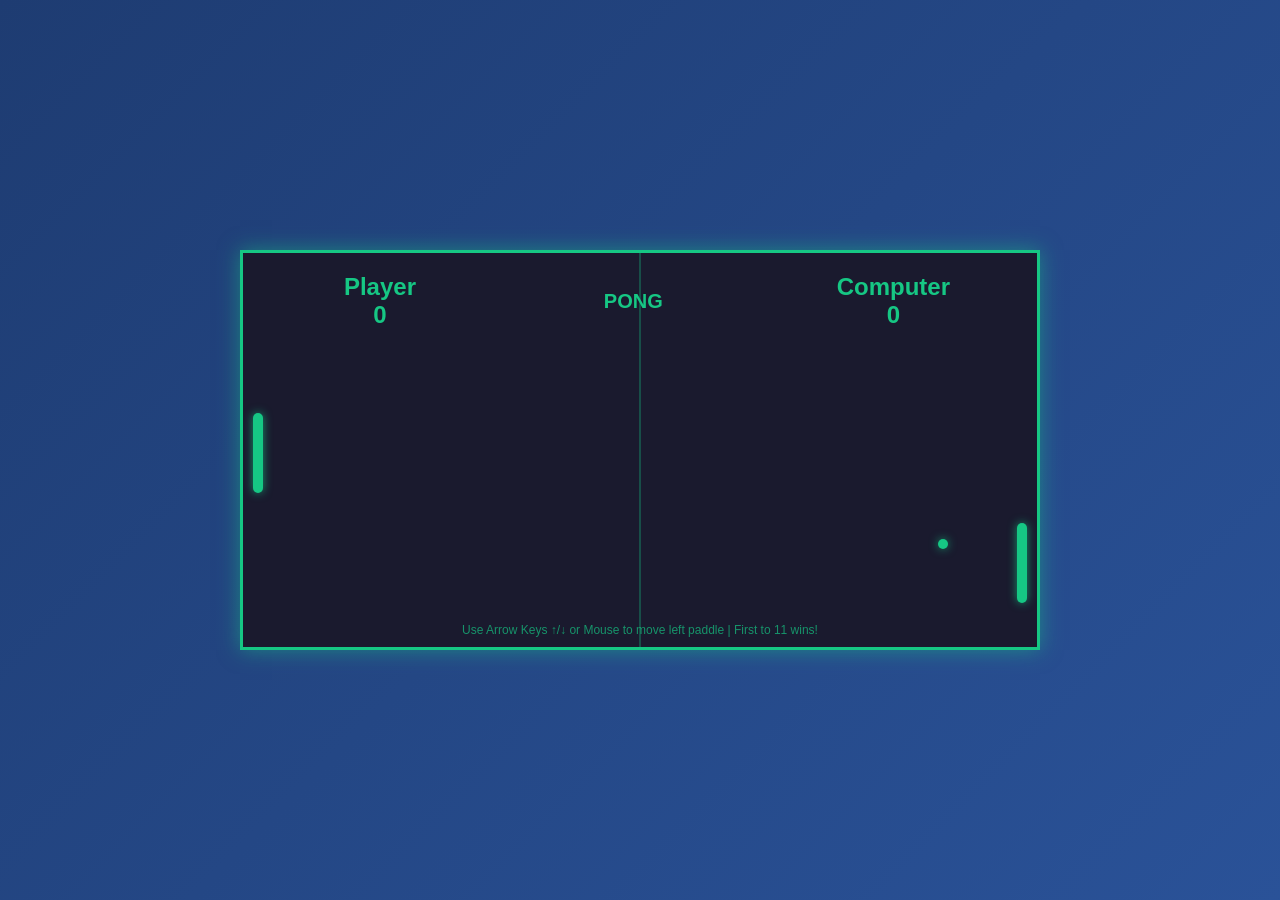
==== pong-game.html @ ba5f2add "Create pong-game.html" ====
<!DOCTYPE html>
<html lang="en">
<head>
    <meta charset="UTF-8">
    <meta name="viewport" content="width=device-width, initial-scale=1.0">
    <title>Pong Game</title>
    <style>
        * {
            margin: 0;
            padding: 0;
            box-sizing: border-box;
        }

        body {
            display: flex;
            justify-content: center;
            align-items: center;
            min-height: 100vh;
            background: linear-gradient(135deg, #1e3c72 0%, #2a5298 100%);
            font-family: Arial, sans-serif;
        }

        .game-container {
            position: relative;
            width: 800px;
            height: 400px;
            background: #1a1a2e;
            border: 3px solid #16c784;
            box-shadow: 0 0 20px rgba(22, 199, 132, 0.5);
            overflow: hidden;
        }

        .scoreboard {
            position: absolute;
            top: 20px;
            width: 100%;
            display: flex;
            justify-content: space-around;
            align-items: center;
            z-index: 100;
            color: #16c784;
            font-size: 24px;
            font-weight: bold;
        }

        .score {
            min-width: 100px;
            text-align: center;
        }

        .game-title {
            color: #16c784;
            font-size: 20px;
        }

        .paddle {
            position: absolute;
            width: 10px;
            height: 80px;
            background: #16c784;
            border-radius: 5px;
            box-shadow: 0 0 10px rgba(22, 199, 132, 0.7);
        }

        .paddle-left {
            left: 10px;
            top: 160px;
        }

        .paddle-right {
            right: 10px;
            top: 160px;
        }

        .ball {
            position: absolute;
            width: 10px;
            height: 10px;
            background: #16c784;
            border-radius: 50%;
            box-shadow: 0 0 10px rgba(22, 199, 132, 0.7);
            top: 195px;
            left: 395px;
        }

        .center-line {
            position: absolute;
            width: 2px;
            height: 100%;
            background: #16c784;
            left: 50%;
            transform: translateX(-50%);
            opacity: 0.3;
        }

        .game-over {
            position: absolute;
            top: 50%;
            left: 50%;
            transform: translate(-50%, -50%);
            background: rgba(0, 0, 0, 0.9);
            color: #16c784;
            padding: 40px;
            border-radius: 10px;
            text-align: center;
            z-index: 200;
            display: none;
            border: 2px solid #16c784;
        }

        .game-over h1 {
            font-size: 32px;
            margin-bottom: 20px;
        }

        .game-over p {
            font-size: 18px;
            margin-bottom: 20px;
        }

        .game-over button {
            padding: 10px 20px;
            font-size: 16px;
            background: #16c784;
            color: #1a1a2e;
            border: none;
            border-radius: 5px;
            cursor: pointer;
            font-weight: bold;
        }

        .game-over button:hover {
            background: #13a468;
        }

        .instructions {
            position: absolute;
            bottom: 10px;
            width: 100%;
            text-align: center;
            color: #16c784;
            font-size: 12px;
            opacity: 0.7;
        }
    </style>
</head>
<body>
    <div class="game-container">
        <div class="center-line"></div>
        <div class="scoreboard">
            <div class="score">Player<br><span id="playerScore">0</span></div>
            <div class="game-title">PONG</div>
            <div class="score">Computer<br><span id="computerScore">0</span></div>
        </div>
        <div class="paddle paddle-left" id="playerPaddle"></div>
        <div class="paddle paddle-right" id="computerPaddle"></div>
        <div class="ball" id="ball"></div>
        <div class="instructions">
            Use Arrow Keys ↑/↓ or Mouse to move left paddle | First to 11 wins!
        </div>
        <div class="game-over" id="gameOver">
            <h1 id="gameOverTitle">Game Over!</h1>
            <p id="gameOverMessage"></p>
            <button onclick="location.reload()">Play Again</button>
        </div>
    </div>

    <script>
        // Game constants
        const GAME_WIDTH = 800;
        const GAME_HEIGHT = 400;
        const PADDLE_HEIGHT = 80;
        const PADDLE_WIDTH = 10;
        const BALL_SIZE = 10;
        const PADDLE_SPEED = 6;
        const BALL_SPEED = 4;
        const MAX_SCORE = 11;
        const COMPUTER_AI_STRENGTH = 0.6;

        // Game objects
        const playerPaddle = document.getElementById('playerPaddle');
        const computerPaddle = document.getElementById('computerPaddle');
        const ball = document.getElementById('ball');
        const playerScoreDisplay = document.getElementById('playerScore');
        const computerScoreDisplay = document.getElementById('computerScore');
        const gameOverScreen = document.getElementById('gameOver');

        // Game state
        let playerPos = GAME_HEIGHT / 2 - PADDLE_HEIGHT / 2;
        let computerPos = GAME_HEIGHT / 2 - PADDLE_HEIGHT / 2;
        let ballX = GAME_WIDTH / 2 - BALL_SIZE / 2;
        let ballY = GAME_HEIGHT / 2 - BALL_SIZE / 2;
        let ballVelocityX = BALL_SPEED;
        let ballVelocityY = BALL_SPEED;
        let playerScore = 0;
        let computerScore = 0;
        let gameActive = true;

        // Input handling
        const keys = {};

        document.addEventListener('keydown', (e) => {
            keys[e.key] = true;
        });

        document.addEventListener('keyup', (e) => {
            keys[e.key] = false;
        });

        document.addEventListener('mousemove', (e) => {
            const gameContainer = document.querySelector('.game-container');
            const rect = gameContainer.getBoundingClientRect();
            const mouseY = e.clientY - rect.top;
            
            // Move paddle to mouse position
            playerPos = Math.max(0, Math.min(GAME_HEIGHT - PADDLE_HEIGHT, mouseY - PADDLE_HEIGHT / 2));
        });

        // Update player paddle with arrow keys
        function updatePlayerPaddle() {
            if (keys['ArrowUp']) {
                playerPos = Math.max(0, playerPos - PADDLE_SPEED);
            }
            if (keys['ArrowDown']) {
                playerPos = Math.min(GAME_HEIGHT - PADDLE_HEIGHT, playerPos + PADDLE_SPEED);
            }
        }

        // Computer AI
        function updateComputerPaddle() {
            const computerCenter = computerPos + PADDLE_HEIGHT / 2;
            const ballCenter = ballY + BALL_SIZE / 2;
            const difference = ballCenter - computerCenter;

            if (Math.abs(difference) > PADDLE_SPEED * 2) {
                if (difference > 0) {
                    computerPos = Math.min(GAME_HEIGHT - PADDLE_HEIGHT, computerPos + PADDLE_SPEED * COMPUTER_AI_STRENGTH);
                } else {
                    computerPos = Math.max(0, computerPos - PADDLE_SPEED * COMPUTER_AI_STRENGTH);
                }
            }
        }

        // Ball physics
        function updateBall() {
            ballX += ballVelocityX;
            ballY += ballVelocityY;

            // Ball collision with top and bottom walls
            if (ballY <= 0 || ballY >= GAME_HEIGHT - BALL_SIZE) {
                ballVelocityY = -ballVelocityY;
                ballY = Math.max(0, Math.min(GAME_HEIGHT - BALL_SIZE, ballY));
            }

            // Ball collision with paddles
            // Left paddle collision
            if (
                ballX <= PADDLE_WIDTH + 10 &&
                ballY + BALL_SIZE >= playerPos &&
                ballY <= playerPos + PADDLE_HEIGHT &&
                ballVelocityX < 0
            ) {
                ballVelocityX = -ballVelocityX;
                ballX = PADDLE_WIDTH + 10;

                // Add spin based on where the ball hits the paddle
                const hitPos = (ballY + BALL_SIZE / 2 - playerPos) / PADDLE_HEIGHT;
                ballVelocityY = (hitPos - 0.5) * BALL_SPEED * 2;
            }

            // Right paddle collision
            if (
                ballX >= GAME_WIDTH - PADDLE_WIDTH - 10 - BALL_SIZE &&
                ballY + BALL_SIZE >= computerPos &&
                ballY <= computerPos + PADDLE_HEIGHT &&
                ballVelocityX > 0
            ) {
                ballVelocityX = -ballVelocityX;
                ballX = GAME_WIDTH - PADDLE_WIDTH - 10 - BALL_SIZE;

                // Add spin based on where the ball hits the paddle
                const hitPos = (ballY + BALL_SIZE / 2 - computerPos) / PADDLE_HEIGHT;
                ballVelocityY = (hitPos - 0.5) * BALL_SPEED * 2;
            }

            // Scoring
            if (ballX < 0) {
                computerScore++;
                resetBall();
                updateScore();
                checkGameOver();
            } else if (ballX > GAME_WIDTH) {
                playerScore++;
                resetBall();
                updateScore();
                checkGameOver();
            }
        }

        function resetBall() {
            ballX = GAME_WIDTH / 2 - BALL_SIZE / 2;
            ballY = GAME_HEIGHT / 2 - BALL_SIZE / 2;
            ballVelocityX = (Math.random() > 0.5 ? 1 : -1) * BALL_SPEED;
            ballVelocityY = (Math.random() - 0.5) * BALL_SPEED;
        }

        function updateScore() {
            playerScoreDisplay.textContent = playerScore;
            computerScoreDisplay.textContent = computerScore;
        }

        function checkGameOver() {
            if (playerScore >= MAX_SCORE) {
                endGame('You Win!', `Final Score: ${playerScore} - ${computerScore}`);
            } else if (computerScore >= MAX_SCORE) {
                endGame('Game Over!', `Computer Wins: ${computerScore} - ${playerScore}`);
            }
        }

        function endGame(title, message) {
            gameActive = false;
            document.getElementById('gameOverTitle').textContent = title;
            document.getElementById('gameOverMessage').textContent = message;
            gameOverScreen.style.display = 'block';
        }

        // Render function
        function render() {
            playerPaddle.style.top = playerPos + 'px';
            computerPaddle.style.top = computerPos + 'px';
            ball.style.left = ballX + 'px';
            ball.style.top = ballY + 'px';
        }

        // Game loop
        function gameLoop() {
            if (gameActive) {
                updatePlayerPaddle();
                updateComputerPaddle();
                updateBall();
                render();
            }
            requestAnimationFrame(gameLoop);
        }

        // Start game
        gameLoop();
    </script>
</body>
</html>
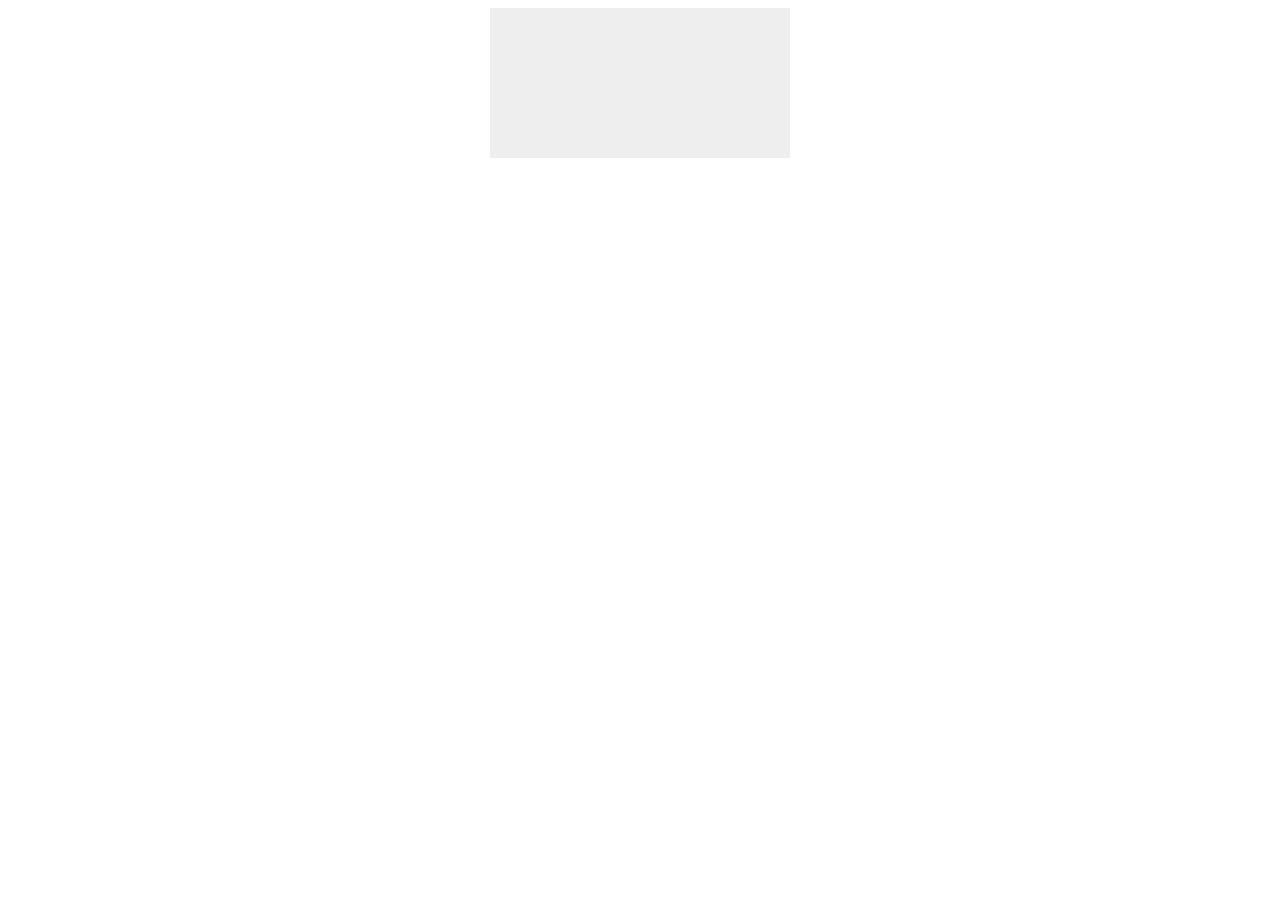
==== commit da53e228: "Updated pong-game.html to improve ball control and collision detection." ====
--- a/pong-game.html
+++ b/pong-game.html
@@ -1,350 +1,107 @@
 <!DOCTYPE html>
-<html lang="en">
+<html>
 <head>
-    <meta charset="UTF-8">
-    <meta name="viewport" content="width=device-width, initial-scale=1.0">
     <title>Pong Game</title>
     <style>
-        * {
-            margin: 0;
-            padding: 0;
-            box-sizing: border-box;
+        canvas {
+            background: #eee;
+            display: block;
+            margin: 0 auto;
+        }
+    </style>
+    <script>
+        const canvas = document.getElementById('pong');
+        const context = canvas.getContext('2d');
+
+        const paddleWidth = 10;
+        const paddleHeight = 100;
+        const ballSize = 10;
+        let ballSpeedX = 5;
+        let ballSpeedY = 5;
+        const maxBallSpeed = 10; // Cap ball speed
+
+        let leftPaddleY = 50;
+        let rightPaddleY = 50;
+        let paddleSpeed = 0;
+
+        function draw() {
+            // Clear canvas
+            context.clearRect(0, 0, canvas.width, canvas.height);
+            
+            // Draw paddles
+            context.fillStyle = 'black';
+            context.fillRect(0, leftPaddleY, paddleWidth, paddleHeight);
+            context.fillRect(canvas.width - paddleWidth, rightPaddleY, paddleWidth, paddleHeight);
+
+            // Draw ball
+            context.fillRect(ballX, ballY, ballSize, ballSize);
         }
 
-        body {
-            display: flex;
-            justify-content: center;
-            align-items: center;
-            min-height: 100vh;
-            background: linear-gradient(135deg, #1e3c72 0%, #2a5298 100%);
-            font-family: Arial, sans-serif;
-        }
+        function update() {
+            // Ball movement and collision
+            ballX += ballSpeedX;
+            ballY += ballSpeedY;
 
-        .game-container {
-            position: relative;
-            width: 800px;
-            height: 400px;
-            background: #1a1a2e;
-            border: 3px solid #16c784;
-            box-shadow: 0 0 20px rgba(22, 199, 132, 0.5);
-            overflow: hidden;
-        }
+            // Velocity magnitude check
+            const velocityMagnitude = Math.sqrt(ballSpeedX * ballSpeedX + ballSpeedY * ballSpeedY);
+            if (velocityMagnitude > maxBallSpeed) {
+                const scale = maxBallSpeed / velocityMagnitude;
+                ballSpeedX *= scale;
+                ballSpeedY *= scale;
+            }
 
-        .scoreboard {
-            position: absolute;
-            top: 20px;
-            width: 100%;
-            display: flex;
-            justify-content: space-around;
-            align-items: center;
-            z-index: 100;
-            color: #16c784;
-            font-size: 24px;
-            font-weight: bold;
-        }
+            // Paddle collision detection
+            if (ballX < paddleWidth && ballY > leftPaddleY && ballY < leftPaddleY + paddleHeight) {
+                ballSpeedX = -ballSpeedX;
+            } else if (ballX > canvas.width - paddleWidth - ballSize && ballY > rightPaddleY && ballY < rightPaddleY + paddleHeight) {
+                ballSpeedX = -ballSpeedX;
+            }
 
-        .score {
-            min-width: 100px;
-            text-align: center;
-        }
-
-        .game-title {
-            color: #16c784;
-            font-size: 20px;
-        }
-
-        .paddle {
-            position: absolute;
-            width: 10px;
-            height: 80px;
-            background: #16c784;
-            border-radius: 5px;
-            box-shadow: 0 0 10px rgba(22, 199, 132, 0.7);
-        }
-
-        .paddle-left {
-            left: 10px;
-            top: 160px;
-        }
-
-        .paddle-right {
-            right: 10px;
-            top: 160px;
-        }
-
-        .ball {
-            position: absolute;
-            width: 10px;
-            height: 10px;
-            background: #16c784;
-            border-radius: 50%;
-            box-shadow: 0 0 10px rgba(22, 199, 132, 0.7);
-            top: 195px;
-            left: 395px;
-        }
-
-        .center-line {
-            position: absolute;
-            width: 2px;
-            height: 100%;
-            background: #16c784;
-            left: 50%;
-            transform: translateX(-50%);
-            opacity: 0.3;
-        }
-
-        .game-over {
-            position: absolute;
-            top: 50%;
-            left: 50%;
-            transform: translate(-50%, -50%);
-            background: rgba(0, 0, 0, 0.9);
-            color: #16c784;
-            padding: 40px;
-            border-radius: 10px;
-            text-align: center;
-            z-index: 200;
-            display: none;
-            border: 2px solid #16c784;
-        }
-
-        .game-over h1 {
-            font-size: 32px;
-            margin-bottom: 20px;
-        }
-
-        .game-over p {
-            font-size: 18px;
-            margin-bottom: 20px;
-        }
-
-        .game-over button {
-            padding: 10px 20px;
-            font-size: 16px;
-            background: #16c784;
-            color: #1a1a2e;
-            border: none;
-            border-radius: 5px;
-            cursor: pointer;
-            font-weight: bold;
-        }
-
-        .game-over button:hover {
-            background: #13a468;
-        }
-
-        .instructions {
-            position: absolute;
-            bottom: 10px;
-            width: 100%;
-            text-align: center;
-            color: #16c784;
-            font-size: 12px;
-            opacity: 0.7;
-        }
-    </style>
-</head>
-<body>
-    <div class="game-container">
-        <div class="center-line"></div>
-        <div class="scoreboard">
-            <div class="score">Player<br><span id="playerScore">0</span></div>
-            <div class="game-title">PONG</div>
-            <div class="score">Computer<br><span id="computerScore">0</span></div>
-        </div>
-        <div class="paddle paddle-left" id="playerPaddle"></div>
-        <div class="paddle paddle-right" id="computerPaddle"></div>
-        <div class="ball" id="ball"></div>
-        <div class="instructions">
-            Use Arrow Keys ↑/↓ or Mouse to move left paddle | First to 11 wins!
-        </div>
-        <div class="game-over" id="gameOver">
-            <h1 id="gameOverTitle">Game Over!</h1>
-            <p id="gameOverMessage"></p>
-            <button onclick="location.reload()">Play Again</button>
-        </div>
-    </div>
-
-    <script>
-        // Game constants
-        const GAME_WIDTH = 800;
-        const GAME_HEIGHT = 400;
-        const PADDLE_HEIGHT = 80;
-        const PADDLE_WIDTH = 10;
-        const BALL_SIZE = 10;
-        const PADDLE_SPEED = 6;
-        const BALL_SPEED = 4;
-        const MAX_SCORE = 11;
-        const COMPUTER_AI_STRENGTH = 0.6;
-
-        // Game objects
-        const playerPaddle = document.getElementById('playerPaddle');
-        const computerPaddle = document.getElementById('computerPaddle');
-        const ball = document.getElementById('ball');
-        const playerScoreDisplay = document.getElementById('playerScore');
-        const computerScoreDisplay = document.getElementById('computerScore');
-        const gameOverScreen = document.getElementById('gameOver');
-
-        // Game state
-        let playerPos = GAME_HEIGHT / 2 - PADDLE_HEIGHT / 2;
-        let computerPos = GAME_HEIGHT / 2 - PADDLE_HEIGHT / 2;
-        let ballX = GAME_WIDTH / 2 - BALL_SIZE / 2;
-        let ballY = GAME_HEIGHT / 2 - BALL_SIZE / 2;
-        let ballVelocityX = BALL_SPEED;
-        let ballVelocityY = BALL_SPEED;
-        let playerScore = 0;
-        let computerScore = 0;
-        let gameActive = true;
-
-        // Input handling
-        const keys = {};
-
-        document.addEventListener('keydown', (e) => {
-            keys[e.key] = true;
-        });
-
-        document.addEventListener('keyup', (e) => {
-            keys[e.key] = false;
-        });
-
-        document.addEventListener('mousemove', (e) => {
-            const gameContainer = document.querySelector('.game-container');
-            const rect = gameContainer.getBoundingClientRect();
-            const mouseY = e.clientY - rect.top;
-            
-            // Move paddle to mouse position
-            playerPos = Math.max(0, Math.min(GAME_HEIGHT - PADDLE_HEIGHT, mouseY - PADDLE_HEIGHT / 2));
-        });
-
-        // Update player paddle with arrow keys
-        function updatePlayerPaddle() {
-            if (keys['ArrowUp']) {
-                playerPos = Math.max(0, playerPos - PADDLE_SPEED);
-            }
-            if (keys['ArrowDown']) {
-                playerPos = Math.min(GAME_HEIGHT - PADDLE_HEIGHT, playerPos + PADDLE_SPEED);
+            // Ball reset
+            if (ballX < 0 || ballX > canvas.width) {
+                ballX = canvas.width / 2;
+                ballY = canvas.height / 2;
+                ballSpeedX = 5; // Reset speed
+                ballSpeedY = 5;
             }
         }
 
-        // Computer AI
-        function updateComputerPaddle() {
-            const computerCenter = computerPos + PADDLE_HEIGHT / 2;
-            const ballCenter = ballY + BALL_SIZE / 2;
-            const difference = ballCenter - computerCenter;
+        function mouseMove(event) {
+            const mouseY = event.clientY - canvas.getBoundingClientRect().top;
+            leftPaddleY = mouseY - paddleHeight / 2;
+        }
 
-            if (Math.abs(difference) > PADDLE_SPEED * 2) {
-                if (difference > 0) {
-                    computerPos = Math.min(GAME_HEIGHT - PADDLE_HEIGHT, computerPos + PADDLE_SPEED * COMPUTER_AI_STRENGTH);
-                } else {
-                    computerPos = Math.max(0, computerPos - PADDLE_SPEED * COMPUTER_AI_STRENGTH);
-                }
+        function keyDown(event) {
+            if (event.key === 'ArrowUp') {
+                paddleSpeed = -5;
+            } else if (event.key === 'ArrowDown') {
+                paddleSpeed = 5;
             }
         }
 
-        // Ball physics
-        function updateBall() {
-            ballX += ballVelocityX;
-            ballY += ballVelocityY;
-
-            // Ball collision with top and bottom walls
-            if (ballY <= 0 || ballY >= GAME_HEIGHT - BALL_SIZE) {
-                ballVelocityY = -ballVelocityY;
-                ballY = Math.max(0, Math.min(GAME_HEIGHT - BALL_SIZE, ballY));
-            }
-
-            // Ball collision with paddles
-            // Left paddle collision
-            if (
-                ballX <= PADDLE_WIDTH + 10 &&
-                ballY + BALL_SIZE >= playerPos &&
-                ballY <= playerPos + PADDLE_HEIGHT &&
-                ballVelocityX < 0
-            ) {
-                ballVelocityX = -ballVelocityX;
-                ballX = PADDLE_WIDTH + 10;
-
-                // Add spin based on where the ball hits the paddle
-                const hitPos = (ballY + BALL_SIZE / 2 - playerPos) / PADDLE_HEIGHT;
-                ballVelocityY = (hitPos - 0.5) * BALL_SPEED * 2;
-            }
-
-            // Right paddle collision
-            if (
-                ballX >= GAME_WIDTH - PADDLE_WIDTH - 10 - BALL_SIZE &&
-                ballY + BALL_SIZE >= computerPos &&
-                ballY <= computerPos + PADDLE_HEIGHT &&
-                ballVelocityX > 0
-            ) {
-                ballVelocityX = -ballVelocityX;
-                ballX = GAME_WIDTH - PADDLE_WIDTH - 10 - BALL_SIZE;
-
-                // Add spin based on where the ball hits the paddle
-                const hitPos = (ballY + BALL_SIZE / 2 - computerPos) / PADDLE_HEIGHT;
-                ballVelocityY = (hitPos - 0.5) * BALL_SPEED * 2;
-            }
-
-            // Scoring
-            if (ballX < 0) {
-                computerScore++;
-                resetBall();
-                updateScore();
-                checkGameOver();
-            } else if (ballX > GAME_WIDTH) {
-                playerScore++;
-                resetBall();
-                updateScore();
-                checkGameOver();
+        function keyUp(event) {
+            if (event.key === 'ArrowUp' || event.key === 'ArrowDown') {
+                paddleSpeed = 0;
             }
         }
 
-        function resetBall() {
-            ballX = GAME_WIDTH / 2 - BALL_SIZE / 2;
-            ballY = GAME_HEIGHT / 2 - BALL_SIZE / 2;
-            ballVelocityX = (Math.random() > 0.5 ? 1 : -1) * BALL_SPEED;
-            ballVelocityY = (Math.random() - 0.5) * BALL_SPEED;
-        }
-
-        function updateScore() {
-            playerScoreDisplay.textContent = playerScore;
-            computerScoreDisplay.textContent = computerScore;
-        }
-
-        function checkGameOver() {
-            if (playerScore >= MAX_SCORE) {
-                endGame('You Win!', `Final Score: ${playerScore} - ${computerScore}`);
-            } else if (computerScore >= MAX_SCORE) {
-                endGame('Game Over!', `Computer Wins: ${computerScore} - ${playerScore}`);
-            }
-        }
-
-        function endGame(title, message) {
-            gameActive = false;
-            document.getElementById('gameOverTitle').textContent = title;
-            document.getElementById('gameOverMessage').textContent = message;
-            gameOverScreen.style.display = 'block';
-        }
-
-        // Render function
-        function render() {
-            playerPaddle.style.top = playerPos + 'px';
-            computerPaddle.style.top = computerPos + 'px';
-            ball.style.left = ballX + 'px';
-            ball.style.top = ballY + 'px';
-        }
-
-        // Game loop
         function gameLoop() {
-            if (gameActive) {
-                updatePlayerPaddle();
-                updateComputerPaddle();
-                updateBall();
-                render();
-            }
+            update();
+            draw();
             requestAnimationFrame(gameLoop);
         }
 
-        // Start game
-        gameLoop();
+        window.onload = function() {
+            canvas.width = 800;
+            canvas.height = 400;
+            document.addEventListener('mousemove', mouseMove);
+            document.addEventListener('keydown', keyDown);
+            document.addEventListener('keyup', keyUp);
+            gameLoop();
+        };
     </script>
+</head>
+<body>
+    <canvas id='pong'></canvas>
 </body>
 </html>
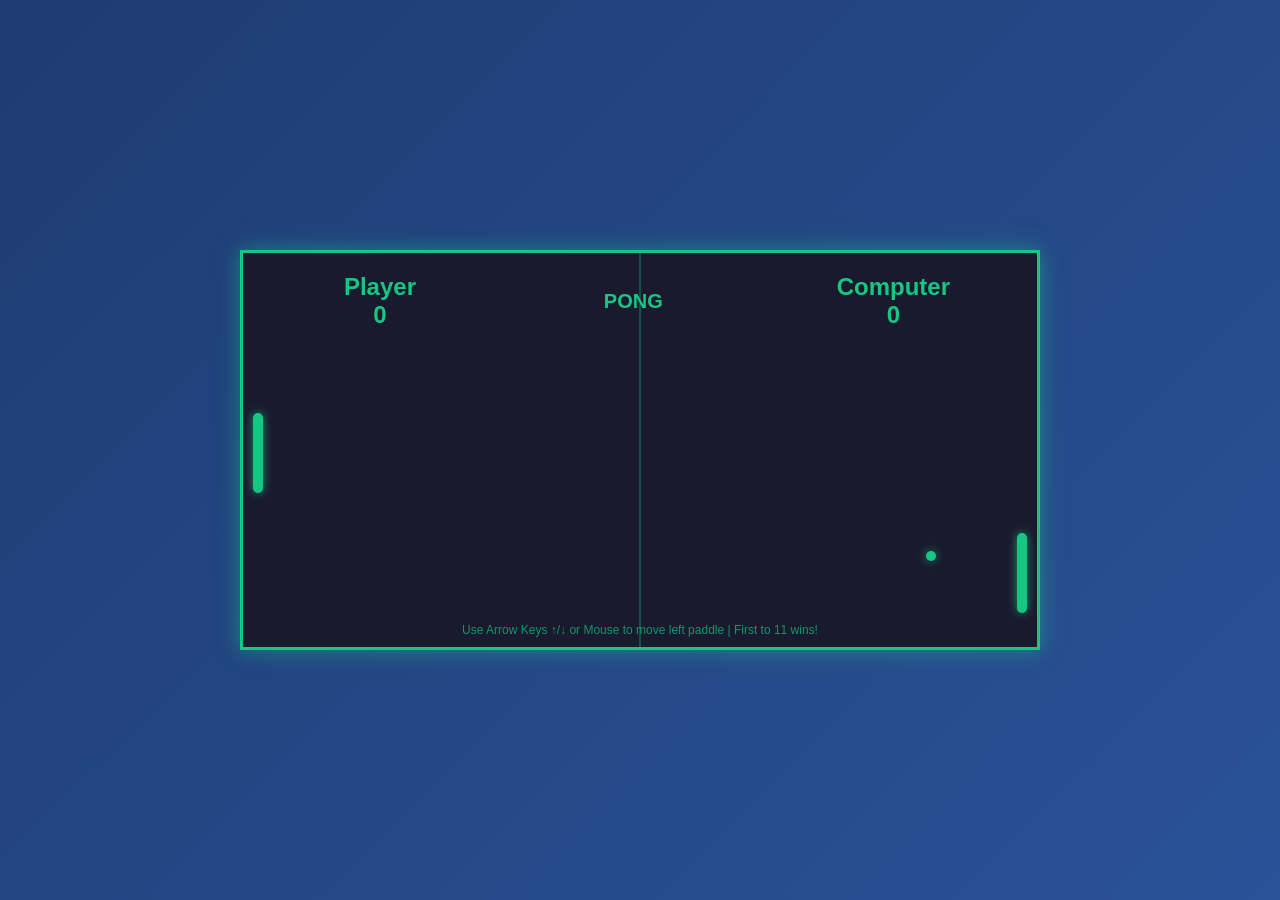
==== commit 9d31efdb: "Restore original pong game with fixes" ====
--- a/pong-game.html
+++ b/pong-game.html
@@ -1,107 +1,377 @@
 <!DOCTYPE html>
-<html>
+<html lang="en">
 <head>
+    <meta charset="UTF-8">
+    <meta name="viewport" content="width=device-width, initial-scale=1.0">
     <title>Pong Game</title>
     <style>
-        canvas {
-            background: #eee;
-            display: block;
-            margin: 0 auto;
+        * {
+            margin: 0;
+            padding: 0;
+            box-sizing: border-box;
+        }
+
+        body {
+            display: flex;
+            justify-content: center;
+            align-items: center;
+            min-height: 100vh;
+            background: linear-gradient(135deg, #1e3c72 0%, #2a5298 100%);
+            font-family: Arial, sans-serif;
+        }
+
+        .game-container {
+            position: relative;
+            width: 800px;
+            height: 400px;
+            background: #1a1a2e;
+            border: 3px solid #16c784;
+            box-shadow: 0 0 20px rgba(22, 199, 132, 0.5);
+            overflow: hidden;
+        }
+
+        .scoreboard {
+            position: absolute;
+            top: 20px;
+            width: 100%;
+            display: flex;
+            justify-content: space-around;
+            align-items: center;
+            z-index: 100;
+            color: #16c784;
+            font-size: 24px;
+            font-weight: bold;
+        }
+
+        .score {
+            min-width: 100px;
+            text-align: center;
+        }
+
+        .game-title {
+            color: #16c784;
+            font-size: 20px;
+        }
+
+        .paddle {
+            position: absolute;
+            width: 10px;
+            height: 80px;
+            background: #16c784;
+            border-radius: 5px;
+            box-shadow: 0 0 10px rgba(22, 199, 132, 0.7);
+        }
+
+        .paddle-left {
+            left: 10px;
+            top: 160px;
+        }
+
+        .paddle-right {
+            right: 10px;
+            top: 160px;
+        }
+
+        .ball {
+            position: absolute;
+            width: 10px;
+            height: 10px;
+            background: #16c784;
+            border-radius: 50%;
+            box-shadow: 0 0 10px rgba(22, 199, 132, 0.7);
+            top: 195px;
+            left: 395px;
+        }
+
+        .center-line {
+            position: absolute;
+            width: 2px;
+            height: 100%;
+            background: #16c784;
+            left: 50%;
+            transform: translateX(-50%);
+            opacity: 0.3;
+        }
+
+        .game-over {
+            position: absolute;
+            top: 50%;
+            left: 50%;
+            transform: translate(-50%, -50%);
+            background: rgba(0, 0, 0, 0.9);
+            color: #16c784;
+            padding: 40px;
+            border-radius: 10px;
+            text-align: center;
+            z-index: 200;
+            display: none;
+            border: 2px solid #16c784;
+        }
+
+        .game-over h1 {
+            font-size: 32px;
+            margin-bottom: 20px;
+        }
+
+        .game-over p {
+            font-size: 18px;
+            margin-bottom: 20px;
+        }
+
+        .game-over button {
+            padding: 10px 20px;
+            font-size: 16px;
+            background: #16c784;
+            color: #1a1a2e;
+            border: none;
+            border-radius: 5px;
+            cursor: pointer;
+            font-weight: bold;
+        }
+
+        .game-over button:hover {
+            background: #13a468;
+        }
+
+        .instructions {
+            position: absolute;
+            bottom: 10px;
+            width: 100%;
+            text-align: center;
+            color: #16c784;
+            font-size: 12px;
+            opacity: 0.7;
         }
     </style>
-    <script>
-        const canvas = document.getElementById('pong');
-        const context = canvas.getContext('2d');
-
-        const paddleWidth = 10;
-        const paddleHeight = 100;
-        const ballSize = 10;
-        let ballSpeedX = 5;
-        let ballSpeedY = 5;
-        const maxBallSpeed = 10; // Cap ball speed
-
-        let leftPaddleY = 50;
-        let rightPaddleY = 50;
-        let paddleSpeed = 0;
-
-        function draw() {
-            // Clear canvas
-            context.clearRect(0, 0, canvas.width, canvas.height);
-            
-            // Draw paddles
-            context.fillStyle = 'black';
-            context.fillRect(0, leftPaddleY, paddleWidth, paddleHeight);
-            context.fillRect(canvas.width - paddleWidth, rightPaddleY, paddleWidth, paddleHeight);
-
-            // Draw ball
-            context.fillRect(ballX, ballY, ballSize, ballSize);
-        }
-
-        function update() {
-            // Ball movement and collision
-            ballX += ballSpeedX;
-            ballY += ballSpeedY;
-
-            // Velocity magnitude check
-            const velocityMagnitude = Math.sqrt(ballSpeedX * ballSpeedX + ballSpeedY * ballSpeedY);
-            if (velocityMagnitude > maxBallSpeed) {
-                const scale = maxBallSpeed / velocityMagnitude;
-                ballSpeedX *= scale;
-                ballSpeedY *= scale;
-            }
-
-            // Paddle collision detection
-            if (ballX < paddleWidth && ballY > leftPaddleY && ballY < leftPaddleY + paddleHeight) {
-                ballSpeedX = -ballSpeedX;
-            } else if (ballX > canvas.width - paddleWidth - ballSize && ballY > rightPaddleY && ballY < rightPaddleY + paddleHeight) {
-                ballSpeedX = -ballSpeedX;
-            }
-
-            // Ball reset
-            if (ballX < 0 || ballX > canvas.width) {
-                ballX = canvas.width / 2;
-                ballY = canvas.height / 2;
-                ballSpeedX = 5; // Reset speed
-                ballSpeedY = 5;
-            }
-        }
-
-        function mouseMove(event) {
-            const mouseY = event.clientY - canvas.getBoundingClientRect().top;
-            leftPaddleY = mouseY - paddleHeight / 2;
-        }
-
-        function keyDown(event) {
-            if (event.key === 'ArrowUp') {
-                paddleSpeed = -5;
-            } else if (event.key === 'ArrowDown') {
-                paddleSpeed = 5;
-            }
-        }
-
-        function keyUp(event) {
-            if (event.key === 'ArrowUp' || event.key === 'ArrowDown') {
-                paddleSpeed = 0;
-            }
-        }
-
-        function gameLoop() {
-            update();
-            draw();
-            requestAnimationFrame(gameLoop);
-        }
-
-        window.onload = function() {
-            canvas.width = 800;
-            canvas.height = 400;
-            document.addEventListener('mousemove', mouseMove);
-            document.addEventListener('keydown', keyDown);
-            document.addEventListener('keyup', keyUp);
-            gameLoop();
-        };
-    </script>
 </head>
 <body>
-    <canvas id='pong'></canvas>
+    <div class="game-container">
+        <div class="center-line"></div>
+        <div class="scoreboard">
+            <div class="score">Player<br><span id="playerScore">0</span></div>
+            <div class="game-title">PONG</div>
+            <div class="score">Computer<br><span id="computerScore">0</span></div>
+        </div>
+        <div class="paddle paddle-left" id="playerPaddle"></div>
+        <div class="paddle paddle-right" id="computerPaddle"></div>
+        <div class="ball" id="ball"></div>
+        <div class="instructions">
+            Use Arrow Keys ↑/↓ or Mouse to move left paddle | First to 11 wins!
+        </div>
+        <div class="game-over" id="gameOver">
+            <h1 id="gameOverTitle">Game Over!</h1>
+            <p id="gameOverMessage"></p>
+            <button onclick="location.reload()">Play Again</button>
+        </div>
+    </div>
+
+    <script>
+        // Game constants
+        const GAME_WIDTH = 800;
+        const GAME_HEIGHT = 400;
+        const PADDLE_HEIGHT = 80;
+        const PADDLE_WIDTH = 10;
+        const BALL_SIZE = 10;
+        const PADDLE_SPEED = 6;
+        const BALL_SPEED = 4;
+        const MAX_SCORE = 11;
+        const COMPUTER_AI_STRENGTH = 0.6;
+        const MAX_BALL_SPEED = 8; // FIX 1: Cap maximum ball speed
+
+        // Game objects
+        const playerPaddle = document.getElementById('playerPaddle');
+        const computerPaddle = document.getElementById('computerPaddle');
+        const ball = document.getElementById('ball');
+        const playerScoreDisplay = document.getElementById('playerScore');
+        const computerScoreDisplay = document.getElementById('computerScore');
+        const gameOverScreen = document.getElementById('gameOver');
+
+        // Game state
+        let playerPos = GAME_HEIGHT / 2 - PADDLE_HEIGHT / 2;
+        let computerPos = GAME_HEIGHT / 2 - PADDLE_HEIGHT / 2;
+        let ballX = GAME_WIDTH / 2 - BALL_SIZE / 2;
+        let ballY = GAME_HEIGHT / 2 - BALL_SIZE / 2;
+        let ballVelocityX = BALL_SPEED;
+        let ballVelocityY = BALL_SPEED;
+        let playerScore = 0;
+        let computerScore = 0;
+        let gameActive = true;
+        let useKeyboard = false; // FIX 3: Track if keyboard is being used
+
+        // Input handling
+        const keys = {};
+
+        document.addEventListener('keydown', (e) => {
+            if (e.key === 'ArrowUp' || e.key === 'ArrowDown') {
+                useKeyboard = true; // FIX 3: Enable keyboard control
+            }
+            keys[e.key] = true;
+        });
+
+        document.addEventListener('keyup', (e) => {
+            keys[e.key] = false;
+            if (e.key === 'ArrowUp' || e.key === 'ArrowDown') {
+                useKeyboard = false; // FIX 3: Disable keyboard control when keys are released
+            }
+        });
+
+        document.addEventListener('mousemove', (e) => {
+            // FIX 3: Only use mouse control if keyboard is not being used
+            if (!useKeyboard) {
+                const gameContainer = document.querySelector('.game-container');
+                const rect = gameContainer.getBoundingClientRect();
+                const mouseY = e.clientY - rect.top;
+                
+                // Move paddle to mouse position
+                playerPos = Math.max(0, Math.min(GAME_HEIGHT - PADDLE_HEIGHT, mouseY - PADDLE_HEIGHT / 2));
+            }
+        });
+
+        // Update player paddle with arrow keys
+        function updatePlayerPaddle() {
+            if (keys['ArrowUp']) {
+                playerPos = Math.max(0, playerPos - PADDLE_SPEED);
+            }
+            if (keys['ArrowDown']) {
+                playerPos = Math.min(GAME_HEIGHT - PADDLE_HEIGHT, playerPos + PADDLE_SPEED);
+            }
+        }
+
+        // Computer AI
+        function updateComputerPaddle() {
+            const computerCenter = computerPos + PADDLE_HEIGHT / 2;
+            const ballCenter = ballY + BALL_SIZE / 2;
+            const difference = ballCenter - computerCenter;
+
+            if (Math.abs(difference) > PADDLE_SPEED * 2) {
+                if (difference > 0) {
+                    computerPos = Math.min(GAME_HEIGHT - PADDLE_HEIGHT, computerPos + PADDLE_SPEED * COMPUTER_AI_STRENGTH);
+                } else {
+                    computerPos = Math.max(0, computerPos - PADDLE_SPEED * COMPUTER_AI_STRENGTH);
+                }
+            }
+        }
+
+        // Ball physics
+        function updateBall() {
+            ballX += ballVelocityX;
+            ballY += ballVelocityY;
+
+            // Ball collision with top and bottom walls
+            if (ballY <= 0 || ballY >= GAME_HEIGHT - BALL_SIZE) {
+                ballVelocityY = -ballVelocityY;
+                ballY = Math.max(0, Math.min(GAME_HEIGHT - BALL_SIZE, ballY));
+            }
+
+            // Ball collision with paddles
+            // Left paddle collision
+            if (
+                ballX <= PADDLE_WIDTH + 10 &&
+                ballY + BALL_SIZE >= playerPos &&
+                ballY <= playerPos + PADDLE_HEIGHT &&
+                ballVelocityX < 0
+            ) {
+                ballVelocityX = -ballVelocityX;
+                ballX = PADDLE_WIDTH + 10;
+
+                // Add spin based on where the ball hits the paddle
+                const hitPos = (ballY + BALL_SIZE / 2 - playerPos) / PADDLE_HEIGHT;
+                ballVelocityY = (hitPos - 0.5) * BALL_SPEED * 2;
+                
+                // FIX 1: Cap the ball velocity to prevent it from getting too fast
+                const speed = Math.sqrt(ballVelocityX * ballVelocityX + ballVelocityY * ballVelocityY);
+                if (speed > MAX_BALL_SPEED) {
+                    const scale = MAX_BALL_SPEED / speed;
+                    ballVelocityX *= scale;
+                    ballVelocityY *= scale;
+                }
+            }
+
+            // Right paddle collision
+            if (
+                ballX >= GAME_WIDTH - PADDLE_WIDTH - 10 - BALL_SIZE &&
+                ballY + BALL_SIZE >= computerPos &&
+                ballY <= computerPos + PADDLE_HEIGHT &&
+                ballVelocityX > 0
+            ) {
+                ballVelocityX = -ballVelocityX;
+                ballX = GAME_WIDTH - PADDLE_WIDTH - 10 - BALL_SIZE;
+
+                // Add spin based on where the ball hits the paddle
+                const hitPos = (ballY + BALL_SIZE / 2 - computerPos) / PADDLE_HEIGHT;
+                ballVelocityY = (hitPos - 0.5) * BALL_SPEED * 2;
+                
+                // FIX 1: Cap the ball velocity to prevent it from getting too fast
+                const speed = Math.sqrt(ballVelocityX * ballVelocityX + ballVelocityY * ballVelocityY);
+                if (speed > MAX_BALL_SPEED) {
+                    const scale = MAX_BALL_SPEED / speed;
+                    ballVelocityX *= scale;
+                    ballVelocityY *= scale;
+                }
+            }
+
+            // Scoring
+            if (ballX < 0) {
+                computerScore++;
+                resetBall();
+                updateScore();
+                checkGameOver();
+            } else if (ballX > GAME_WIDTH) {
+                playerScore++;
+                resetBall();
+                updateScore();
+                checkGameOver();
+            }
+        }
+
+        function resetBall() {
+            ballX = GAME_WIDTH / 2 - BALL_SIZE / 2;
+            ballY = GAME_HEIGHT / 2 - BALL_SIZE / 2;
+            ballVelocityX = (Math.random() > 0.5 ? 1 : -1) * BALL_SPEED;
+            ballVelocityY = (Math.random() - 0.5) * BALL_SPEED;
+        }
+
+        function updateScore() {
+            playerScoreDisplay.textContent = playerScore;
+            computerScoreDisplay.textContent = computerScore;
+        }
+
+        function checkGameOver() {
+            if (playerScore >= MAX_SCORE) {
+                endGame('You Win!', `Final Score: ${playerScore} - ${computerScore}`);
+            } else if (computerScore >= MAX_SCORE) {
+                endGame('Game Over!', `Computer Wins: ${computerScore} - ${playerScore}`);
+            }
+        }
+
+        function endGame(title, message) {
+            gameActive = false;
+            document.getElementById('gameOverTitle').textContent = title;
+            document.getElementById('gameOverMessage').textContent = message;
+            gameOverScreen.style.display = 'block';
+        }
+
+        // Render function
+        function render() {
+            playerPaddle.style.top = playerPos + 'px';
+            computerPaddle.style.top = computerPos + 'px';
+            ball.style.left = ballX + 'px';
+            ball.style.top = ballY + 'px';
+        }
+
+        // Game loop
+        function gameLoop() {
+            if (gameActive) {
+                updatePlayerPaddle();
+                updateComputerPaddle();
+                updateBall();
+                render();
+            }
+            requestAnimationFrame(gameLoop);
+        }
+
+        // Start game
+        gameLoop();
+    </script>
 </body>
 </html>
